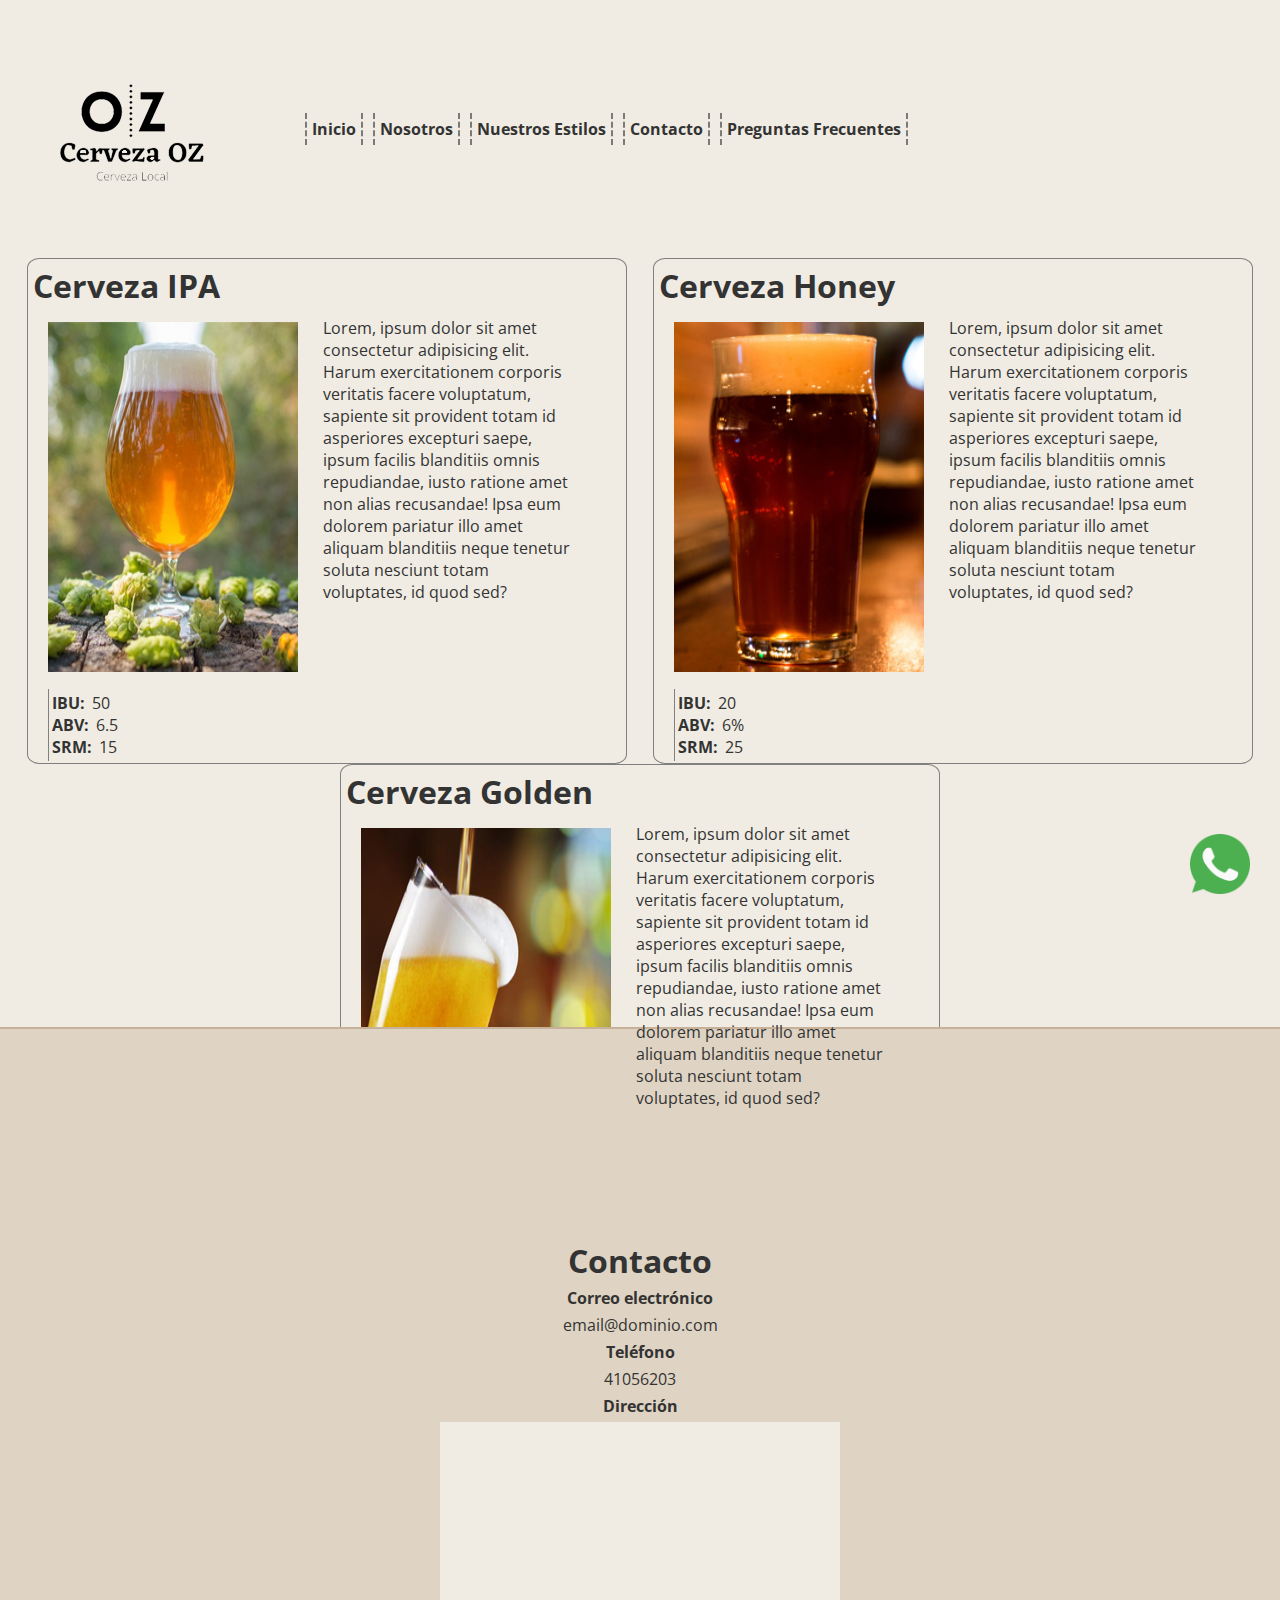
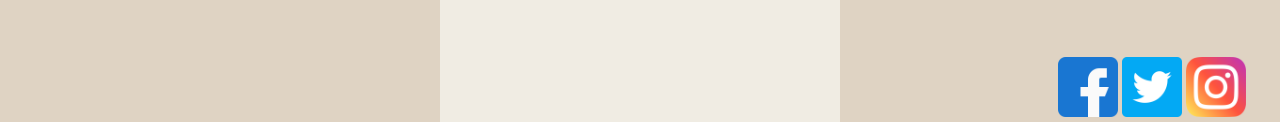
==== pages/estilos.html @ 5f1de96c "Iniciando GIT en el Proyecto" ====
<!DOCTYPE html>
<html lang="en">
    <head>
        <meta charset="UTF-8">
        <meta http-equiv="X-UA-Compatible" content="IE=edge">
        <meta name="viewport" content="width=device-width, initial-scale=1.0">
        <link rel="shortcut icon" href="../image/favicon.png" type="image/x-icon">
        <link rel="preconnect" href="https://fonts.googleapis.com">
        <link rel="preconnect" href="https://fonts.gstatic.com" crossorigin>
        <link href="https://fonts.googleapis.com/css2?family=Open+Sans:ital,wght@0,400;0,700;1,300&display=swap"
            rel="stylesheet">
        <link rel="stylesheet" href="../css/style.css">
        <title>Cerveceria OZ</title>
    </head>
<body>
    <div class="grillaEstilos">
        <div class="header">
            <a href="../index.html"><img src="../image/logo.png" alt="Logo de la pagina" class="header__logo"></a>
            <nav class="nav">
                <ul>
                    <li class="nav__lista"><a href="../index.html">Inicio</a></li>
                    <li class="nav__lista"><a href="./nosotros.html">Nosotros</a></li>
                    <li class="nav__lista"><a href="./estilos.html">Nuestros Estilos</a></li>
                    <li class="nav__lista"><a href="./contacto.html">Contacto</a></li>
                    <li class="nav__lista"><a href="./preguntas.html">Preguntas Frecuentes</a></li>
                </ul>
            </nav>
        </div>
    <div class="estilos">
        <div class="divEstilos">
        <div class="divEstilos-hijo">
            <h1>Cerveza IPA</h1>
            <img src="../image/ipa.jpg" alt="Cerveza IPA">
            <p>Lorem, ipsum dolor sit amet consectetur adipisicing elit. Harum exercitationem
                corporis veritatis facere
                voluptatum, sapiente sit provident totam id asperiores excepturi saepe, ipsum facilis blanditiis omnis
                repudiandae, iusto ratione amet non alias recusandae! Ipsa eum dolorem pariatur illo amet aliquam
                blanditiis neque tenetur soluta nesciunt totam voluptates, id quod sed?</p>
            <ul class="div__ul">
                <li><span class="div__negrita">IBU:</span> 50</li>
                <li><span class="div__negrita">ABV:</span> 6.5</li>
                <li><span class="div__negrita">SRM:</span> 15</li>
            </ul>
        </div>
        <div class="divEstilos-hijo">
            <h1>Cerveza Honey</h1>
            <img src="../image/honey.jpg" alt="Cerveza Honey">
            <p>Lorem, ipsum dolor sit amet consectetur adipisicing elit. Harum exercitationem
                corporis veritatis facere
                voluptatum, sapiente sit provident totam id asperiores excepturi saepe, ipsum facilis blanditiis omnis
                repudiandae, iusto ratione amet non alias recusandae! Ipsa eum dolorem pariatur illo amet aliquam
                blanditiis neque tenetur soluta nesciunt totam voluptates, id quod sed?</p>
            <ul class="div__ul">
                <li><span class="div__negrita">IBU:</span> 20</li>
                <li><span class="div__negrita">ABV:</span> 6%</li>
                <li><span class="div__negrita">SRM:</span> 25</li>
            </ul>
        </div>
        <div class="divEstilos-hijo">
            <h1>Cerveza Golden</h1>
            <img src="../image/golden.jpg" alt="Cerveza Golden">
            <p>Lorem, ipsum dolor sit amet consectetur adipisicing elit. Harum exercitationem
                corporis veritatis facere
                voluptatum, sapiente sit provident totam id asperiores excepturi saepe, ipsum facilis blanditiis omnis
                repudiandae, iusto ratione amet non alias recusandae! Ipsa eum dolorem pariatur illo amet aliquam
                blanditiis neque tenetur soluta nesciunt totam voluptates, id quod sed?</p>
            <ul class="div__ul">
                <li><span class="div__negrita">IBU:</span> 15</li>
                <li><span class="div__negrita">ABV:</span> 5%</li>
                <li><span class="div__negrita">SRM:</span> 10</li>
            </ul>
        </div>
    </div>
    </div>
    <div class="footer">
        <div class="footer__div">
            <h1 class="footer__div--h1">Contacto</h1>
            <h4 class="footer__div--h4">Correo electrónico</h4>
            <p class="footer__div--p">email@dominio.com</p>
            <h4 class="footer__div--h4">Teléfono</h4>
            <p class="footer__div--p">41056203</p>
            <h4 class="footer__div--h4">Dirección</h4>
        </div>
        <iframe
        src="https://www.google.com/maps/embed?pb=!1m18!1m12!1m3!1d1264.5127644957684!2d-59.37631763807534!3d-26.307640936255822!2m3!1f0!2f0!3f0!3m2!1i1024!2i768!4f13.1!3m3!1m2!1s0x9443975334f1b779%3A0xaf31d4d27e562c90!2sZby%20MiniMarket!5e0!3m2!1ses-419!2sar!4v1640128660720!5m2!1ses-419!2sar"
        width="400" height="300" style="border:0;" allowfullscreen="" loading="lazy" class="footer__mapa"></iframe>
        <div class="footer__redes">
            <a href="#"><img src="../image/facebook.png" alt="facebook" class="footer__redes--img"></a>
            <a href="#"><img src="../image/gorjeo.png" alt="twitter" class="footer__redes--img"></a>
            <a href="#"><img src="../image/instagram.png" alt="instagram" class="footer__redes--img"></a>
            <a href="#"><img src="../image/whatsapp.png" alt="whatsapp" class="imgWsp"></a>
        </div>
    </div>
    </div>
</body>
</html>
---- css/style.css ----
*{
    margin: 0;
    padding: 0;
    font-family: 'Open Sans', sans-serif;
    background-color: #F0ECE3;
    --footer-color: #DFD3C3;
    color: rgb(51, 51, 51);
    box-sizing: border-box;
}

.grillaPadre {
    display: grid;
    grid-template-columns: repeat(3, 1fr);
    grid-template-rows: 7% 67% 26%;
    grid-template-areas: 
    " nav nav nav "
    " presentacion presentacion presentacion "
    " footer footer footer ";
}

.header {
    grid-area: nav;
    margin: 5px;
    padding: 5px; 
    display: flex;
    justify-content: flex-start;
    align-items: center;
    flex-wrap: wrap;
}

.nav ul{
    display: flex;
    list-style: none;
    margin-left: 40px;
}

.nav li {
    margin: 5px;
    padding: 5px;
    border-right: rgba(65, 65, 65, 0.667) 2px dashed;
    border-left: rgba(65, 65, 65, 0.667) 2px dashed;
}

.header__logo {
    margin: 15px 0px 0px 0px;
}

.nav__lista a {
    text-decoration: none;
    font-weight: bold;
}

.nav__lista a:visited{
    color: black;
}

.nav__lista a:hover {
    font-size: 20px;
    color: #A68DAD;
    transition: all .5s ease-in-out;
}

/* index */

.presentacion {
    grid-area: presentacion;
    display: flex;
    flex-direction: column;
    flex-wrap: wrap;
}

.contenedor {
    display: flex;
    flex-direction: column;
}

.texto {
    margin: 15px 0px;
    padding: 5px;
    display: flex;
    justify-content: center;
} 

.texto__img {
    width: 700px;
    height: 350px;
}

.texto__p {
    width: 300px;
    height: 300px;
    margin-right: 10px;
}

/* Fin Index */


/* Pagina Nosotros */
.grillaNosotros {
    display: grid;
    grid-template-columns: repeat(3, 1fr);
    grid-template-rows: 7% 67% 26%;
    grid-template-areas: 
    " nav nav nav "
    " nosotros nosotros nosotros "
    " footer footer footer ";
}
.nosotros {
    grid-area: nosotros;
}
.divNosotros {
    display: flex;
    justify-content: space-around;
    margin: 15px 0px;
    padding: 5px;
}

.divNosotros__p {
    text-align: center;
    width: 700px;
    height: 250px; 
}

/* Fin pagina nosotros */

/* Pagina Estilos */
.grillaEstilos {
    display: grid;
    grid-template-columns: repeat(3, 1fr);
    grid-template-rows: 15% 40% 45%;
    grid-template-areas: 
    " nav nav nav "
    " estilos estilos estilos "
    " footer footer footer ";
}

.estilos {
    grid-area: estilos;
}

.divEstilos {
    display: flex;
    justify-content: space-evenly;
    flex-wrap: wrap;
}

.divEstilos-hijo {
    padding: 5px;
    width: 600px;
    border: solid 1px gray;
    border-radius: 2%;
}

.divEstilos img{
    margin: 15px;
    width: 250px;
    height: 350px;
}

.divEstilos p {
    display: inline-block;
    position: absolute;
    margin: 10px;
    width: 250px;
    height: 200px;
}

.div__ul {
    margin-left: 15px;
    list-style: none;
}

.div__negrita {
    padding: 3px;
    font-weight: bold;
    border-left: 1px solid gray;
} 

/* Fin Pagina Estilos */

/* Pagina de contacto */
.grillaContacto {
    display: grid;
    grid-template-columns: repeat(3, 1fr);
    grid-template-rows: 15% 40% 45%;
    grid-template-areas: 
    " nav nav nav "
    " contacto contacto contacto "
    " footer footer footer ";
}

.contacto {
    grid-area: contacto;
}

.formulario {
    display: flex;
    justify-content: center;
    flex-wrap: wrap;
    margin: 10px 15px 0px 15px;
    padding: 15px;
}

.formulario fieldset{
    display: flex;
    flex-direction: column;
    align-items: center;
    width: 600px;
}
.formulario label {
    margin: 15px 0px 0px 15px;
}

.formulario input {
    margin: 0px 0px 15px 15px;
    text-align: center;
}

/* Fin de pagina de contacto */

/* Pagina Preguntas Frecuentes */

.grillaPreguntas {
    display: grid;
    grid-template-columns: repeat(3, 1fr);
    grid-template-rows: 15% 40% 45%;
    grid-template-areas: 
    " nav nav nav "
    " pregunta pregunta pregunta "
    " footer footer footer ";
}

.preguntas {
    grid-area: preguntas;
}

.divPreguntas {
    display: flex;
    flex-direction: column;
    align-items: center;
    margin: 5px;
    text-align: center;
    flex-wrap: wrap;
}

.divPreguntas h2 {
    margin: 5px;
}

.divPreguntas__p {
    width: 395px;
}

/* Fin Pagina Preguntas Frecuentes */


/* Footer */
.footer {
    grid-area: footer;
    background: var(--footer-color);
    border-top: 2px #C7B198 solid;
    margin-top: 80px;
    display: flex;
    align-items: center;
    flex-direction: column;
    justify-content: flex-end;
}

.footer__div {
    background-color: var(--footer-color);
    text-align: center;
}

.footer__div--h1 {
    background-color: var(--footer-color);
    margin: 5px;
}

.footer__div--h4 {
    background-color: var(--footer-color);
    margin: 5px;
}

.footer__div--p {
    background-color: var(--footer-color);
    margin: 5px;
} 

.footer__redes {
    background-color: var(--footer-color);  
    position: absolute;
    margin-left: 80%;
    margin-top: 22%;
}

.footer a {
    background-color: var(--footer-color);
}
.footer__redes--img {
    background-color: var(--footer-color);
    width: 60px;
    height: 60px;
}

.imgWsp {
    background-color: transparent;
    position: fixed;
    width: 60px;
    height: 60px;
    bottom: 6px;
    right: 30px;
}  

/* Fin Footer */ 

/* Responsive */

@media screen  {
    
}
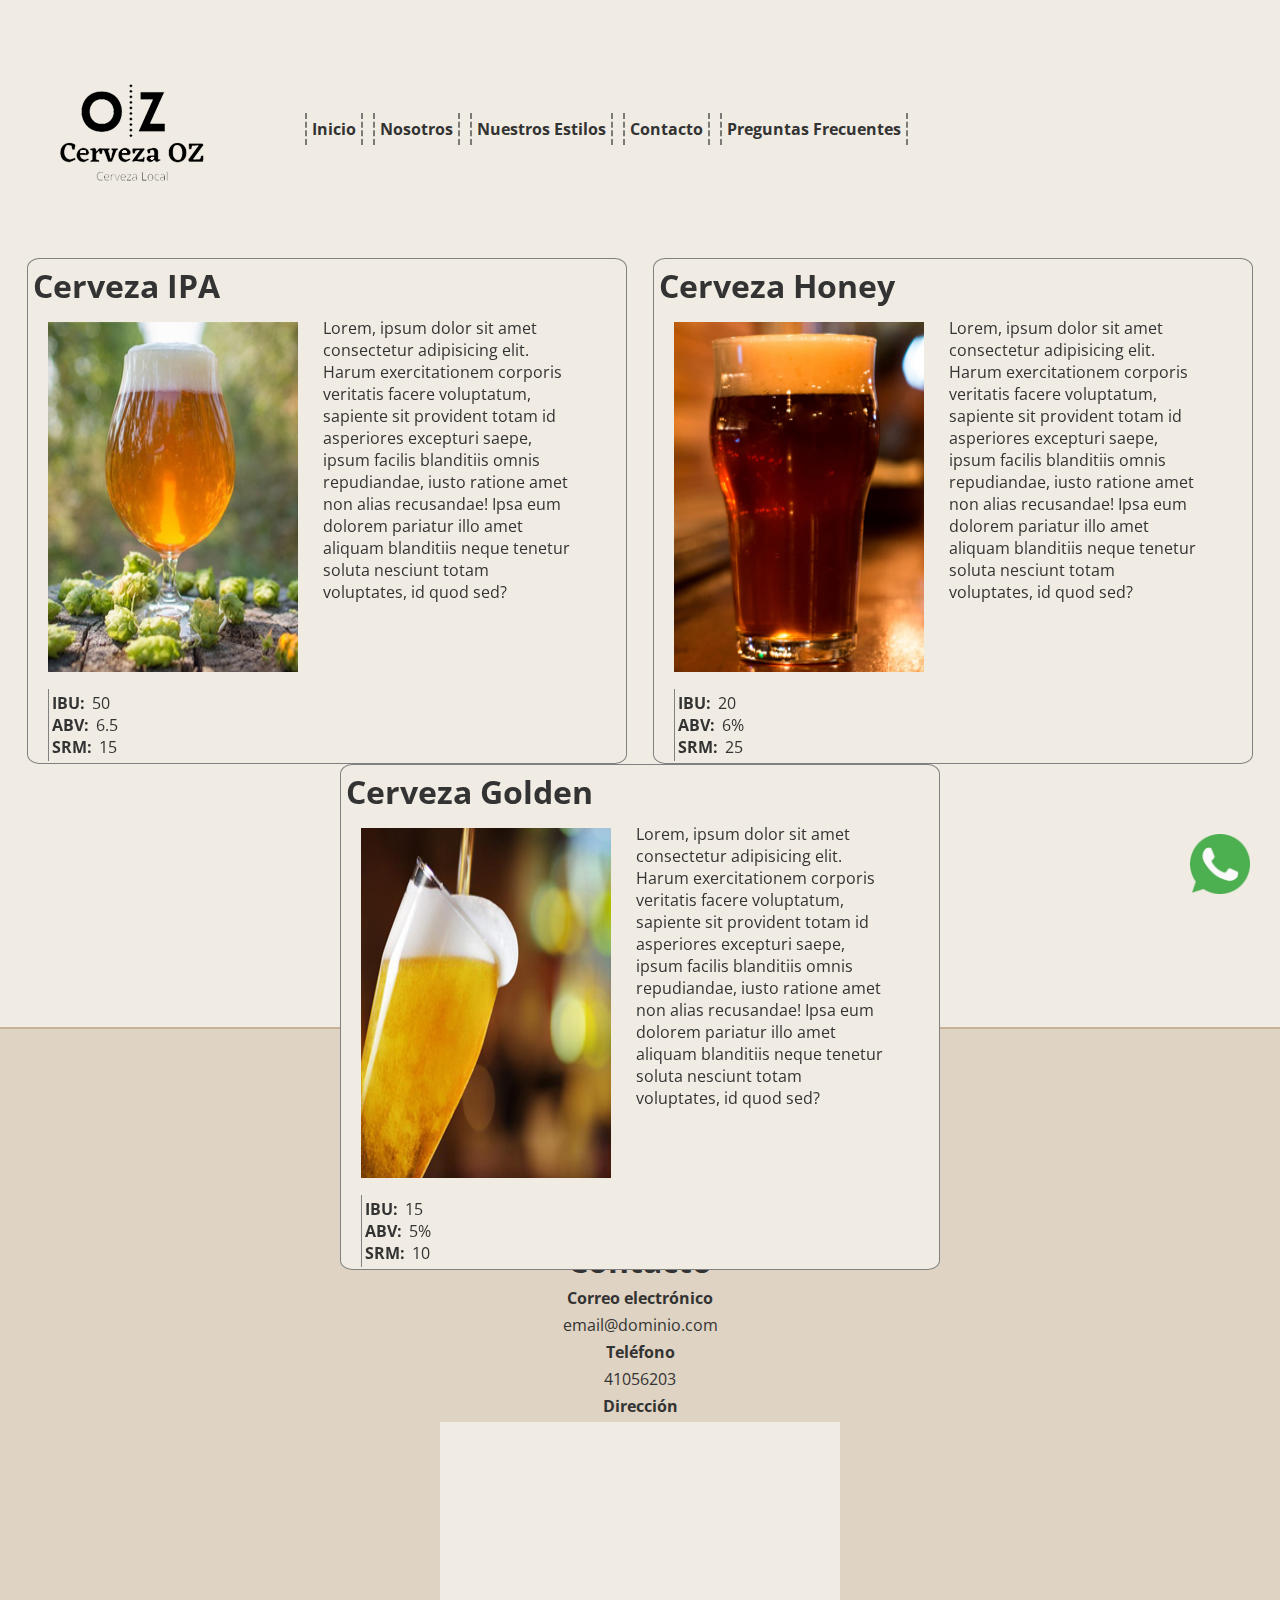
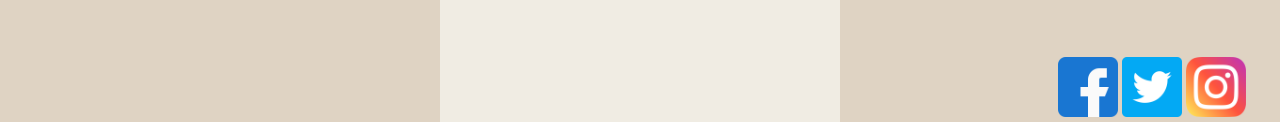
==== commit 4b8715c2: "Agregado de animaciones en pagina index y estilos" ====
--- a/pages/estilos.html
+++ b/pages/estilos.html
@@ -10,6 +10,7 @@
         <link href="https://fonts.googleapis.com/css2?family=Open+Sans:ital,wght@0,400;0,700;1,300&display=swap"
             rel="stylesheet">
         <link rel="stylesheet" href="../css/style.css">
+        <link href="https://unpkg.com/aos@2.3.1/dist/aos.css" rel="stylesheet">
         <title>Cerveceria OZ</title>
     </head>
 <body>
@@ -28,7 +29,7 @@
         </div>
     <div class="estilos">
         <div class="divEstilos">
-        <div class="divEstilos-hijo">
+        <div data-aos="flip-down" class="divEstilos-hijo">
             <h1>Cerveza IPA</h1>
             <img src="../image/ipa.jpg" alt="Cerveza IPA">
             <p>Lorem, ipsum dolor sit amet consectetur adipisicing elit. Harum exercitationem
@@ -42,7 +43,7 @@
                 <li><span class="div__negrita">SRM:</span> 15</li>
             </ul>
         </div>
-        <div class="divEstilos-hijo">
+        <div data-aos="flip-down" class="divEstilos-hijo">
             <h1>Cerveza Honey</h1>
             <img src="../image/honey.jpg" alt="Cerveza Honey">
             <p>Lorem, ipsum dolor sit amet consectetur adipisicing elit. Harum exercitationem
@@ -56,7 +57,7 @@
                 <li><span class="div__negrita">SRM:</span> 25</li>
             </ul>
         </div>
-        <div class="divEstilos-hijo">
+        <div data-aos="flip-down" class="divEstilos-hijo">
             <h1>Cerveza Golden</h1>
             <img src="../image/golden.jpg" alt="Cerveza Golden">
             <p>Lorem, ipsum dolor sit amet consectetur adipisicing elit. Harum exercitationem
@@ -92,5 +93,9 @@
         </div>
     </div>
     </div>
+    <script src="https://unpkg.com/aos@2.3.1/dist/aos.js"></script>
+    <script>
+        AOS.init();
+    </script>
 </body>
 </html>